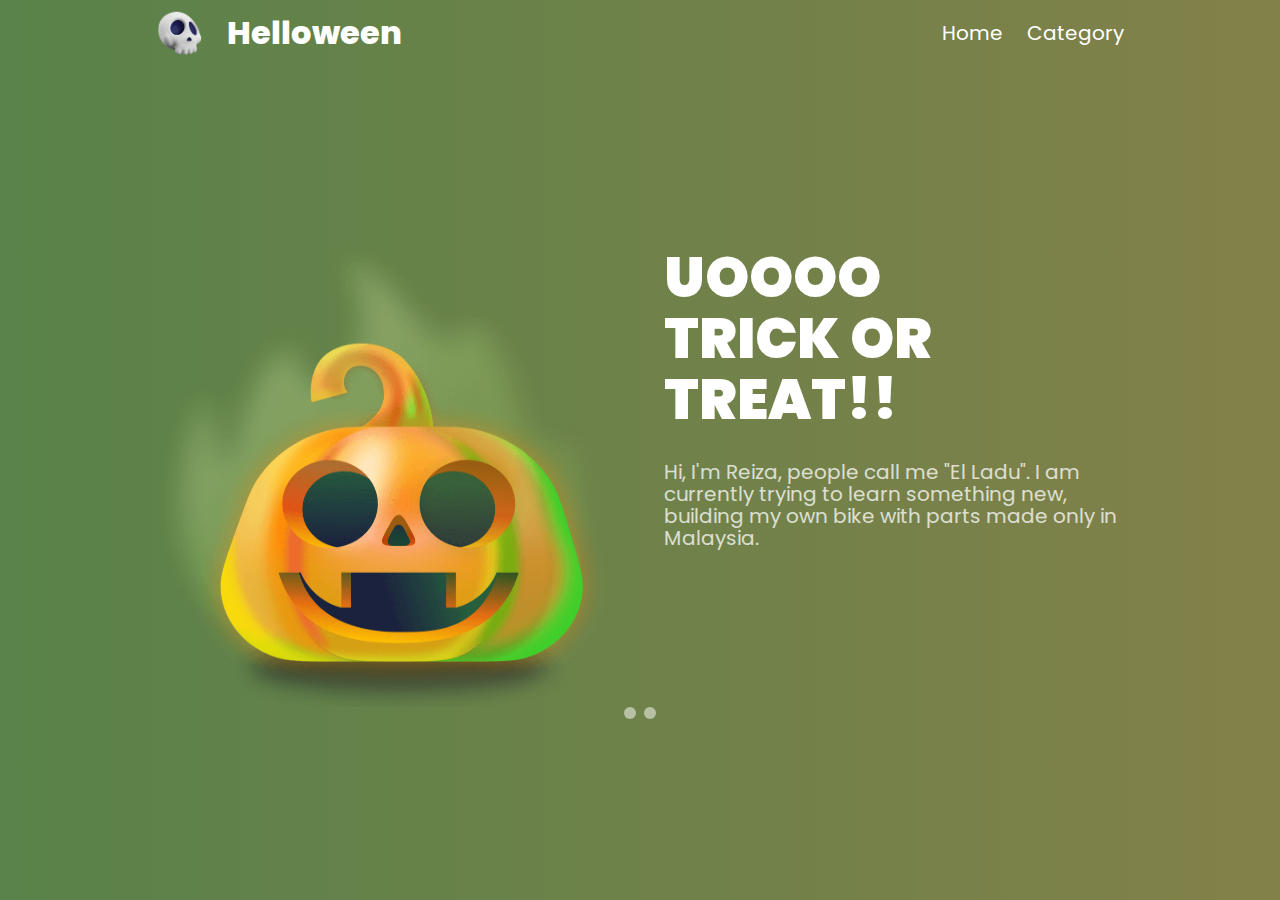
==== Strashilka/index.html @ a93e811a "Add files via upload" ====
<!DOCTYPE html>
<html lang="en">

<head>
    <meta charset="UTF-8">
    <meta http-equiv="X-UA-Compatible" content="IE=edge">
    <meta name="viewport" content="width=device-width, initial-scale=1.0">
    <title>Document</title>
    <link rel="preconnect" href="https://fonts.googleapis.com">
    <link rel="preconnect" href="https://fonts.gstatic.com" crossorigin>
    <link
        href="https://fonts.googleapis.com/css2?family=Fruktur&family=Poppins:ital,wght@0,100;0,200;0,300;0,400;0,500;0,600;0,700;0,800;0,900;1,100;1,200;1,300;1,400;1,500;1,600;1,700;1,800;1,900&display=swap"
        rel="stylesheet">

    <link rel="stylesheet" href="style.css">
</head>
<body>
    <div class="site">
        <section class="site__wrapper">

            <div class="site_menu">
                <div class="menu__logo">
                    <img src="./img/logo.png" height="48px">
                    Helloween
                </div>
                <div class="menu__list">
                <a class="menu__link" href="index.html">Home</a>
                <a class="menu__link" href="category.html">Category</a>
            </div>
            </div>

            <div class="site_content">
            <div class="site__slider">
                <div class="slider">
                    <div id="slide_1" class="slider__block">
                        <div class="slider__wrapper">
                            <div class="slider__images">
                                <img class="image" src="img/home1-img.png" />
                            </div>
                            <div class="slider__info">
                                <h1 class="info__title">
                                    UOOOO
                                    <br>
                                    TRICK OR
                                    <br>
                                    TREAT!!
                                </h1>
                                <p class="info__description">
                                    Hi, I'm Reiza, people call me "El Ladu". I am currently trying to learn
                                    something new, building my own bike with parts made
                                    only in Malaysia.
                                </p>
                            </div>
                        </div>
                    </div>
                    <div id="slide_2" class="slider__block" >
                        <div class="slider__wrapper">
                            <div class="slider__info">
                                <h1 class="info__title">
                                    UOOOO
                                    <br>
                                    TRICK OR
                                    <br>
                                    TREAT!!
                                </h1>
                                <p class="info__description">
                                    Hi, I'm Reiza, people call me "El Ladu". I am currently trying to learn
                                    something new, building my own bike with parts made
                                    only in Malaysia.
                                </p>
                            </div>
                            <div class="slider__images">
                                <img class="image" src="img/home2-img.png" />
                            </div>
                        </div>
                    </div>
                </div>
                <div class="slider__menu">
                    <div id="mark_1" class="menu__mark"></div>
                    <div id="mark_2" class="menu__mark"></div>
                </div>
            </div>
            </div>
        </section>
    </div>

    <script src="jquery-3.6.0.min.js"></script>
    <script src="script.js"></script>
</body>

</html>
---- Strashilka/style.css ----
:root {
    --body-color: linear-gradient(90deg, hsl(104, 28%, 40%) 0%, hsl(58, 28%, 40%) 100%);
}


* {
    margin: 0;
    padding: 0;
    box-sizing: border-box;

    font-family: 'Poppins', sans-serif;
}

html, body {
    width: 100%;
    height: 100%;

}

.site {
    width: 100%;
    height: 100%;
    background: var(--body-color);
}

.site__wrapper {
    width: 100%;
    height: 100%;
    display: flex;
    flex-wrap: nowrap;
    flex-direction: column;
    justify-content: flex-start;
    align-items: center;
}

.site__slider {
    width: 968px;
    

}

.menu__mark {
    width: 12px;
    height: 12px;
    border-radius: 50%;
    background-color: #fff;
    opacity: .5;
    cursor: pointer;
    transition: opacity ease .25s;
    margin: 0 4px;
}

.menu__mark:hover {
    opacity: 1;
}

.slider{
    width: 100%;
    height: 460px;
}

.slider__block{
    width: 100%;
    height: 460px;
    display: none;

}

.slider__wrapper {
    width: 100%;
    height: 460px;
    display: flex;
    flex-wrap: nowrap;
    flex-direction: row;
    justify-content: space-between;
    align-items: center;
}

.slider__menu {
    display: flex;
    flex-wrap: nowrap;
    flex-direction: row;
    justify-content: center;
    align-items: center;
}

.slider__images {
    width: 460PX;
    height: 460px;
}

.slider__info {
    width: 460PX;
    height: 460px;
}

.info__title {
    color: white;
    font-size: 56px;
    font-weight: 900;
    line-height: 109%;
    margin-bottom: 32px;
}

.info__description {
    color: white;
    font-size: 20px;
    line-height: 109%;
    margin-bottom: 32px;
    opacity: .75;
}

.image {
    width: 460px;
}

.slider__images .image { 
    width: 460px;
    height: 460px;
    background-size: cover;
    background-position: center;
    background-repeat: no-repeat;
}

.site_menu{
 height: 72px;
 width: 968px;
 display: flex;
 flex-direction: row;
    justify-content: space-between;
    align-items: center;
    flex-wrap: nowrap;   
}
.menu__logo {
display: flex;
flex-direction: row;
flex-wrap: nowrap;
align-items: center;
font-size: 32px;
font-weight: 800;
color: white;
}
.menu__logo img {
    margin-right: 24px;
}
.menu__link {
    margin-left: 24px;
    color: white;
    text-decoration: none;
    font-size: 20px;
}
.menu__link :hover{
    text-decoration: underline;
}
.menu__list{
    display: flex;
flex-direction: row;
flex-wrap: nowrap;
align-items: center;
}
.site_content {
    height: 100%;
    width: 968px;
    display: flex;
    flex-direction: column;
    flex-wrap: nowrap;
    justify-content: center;
    align-items: stretch;
}
.site_content_2{
display: flex;
flex-direction: column;
    flex-wrap: nowrap;
    justify-content: flex-start;
    align-items: stretch;
}
.Logo__1 {
display: flex;
flex-direction: row;
    justify-content: center;
    align-items: center;
}
.Logo__2{
    display: flex;
    flex-direction: row;
    justify-content: center;
    align-items: center;
}
.Cards{
    display: flex;
    flex-direction: row;
    flex-wrap: nowrap;
    justify-content: center;
    
}
.Image_1{
    width: 256px;
    height: 256px;
}
.Card_1 {
    margin-right: 250px;
    color: white;
    text-decoration: none;
    font-size: 20px;
}
.Card_2 {
    margin-right: 250px;
    color: white;
    text-decoration: none;
    font-size: 20px;
}
.Card_3 {
    color: white;
    text-decoration: none;
    font-size: 20px;
}
.Logo__1{
    color: white;
    text-decoration: none;
    font-size: 20px;
}
.Logo__2{
    color: white;
    text-decoration: none;
    font-size: 20px;
}
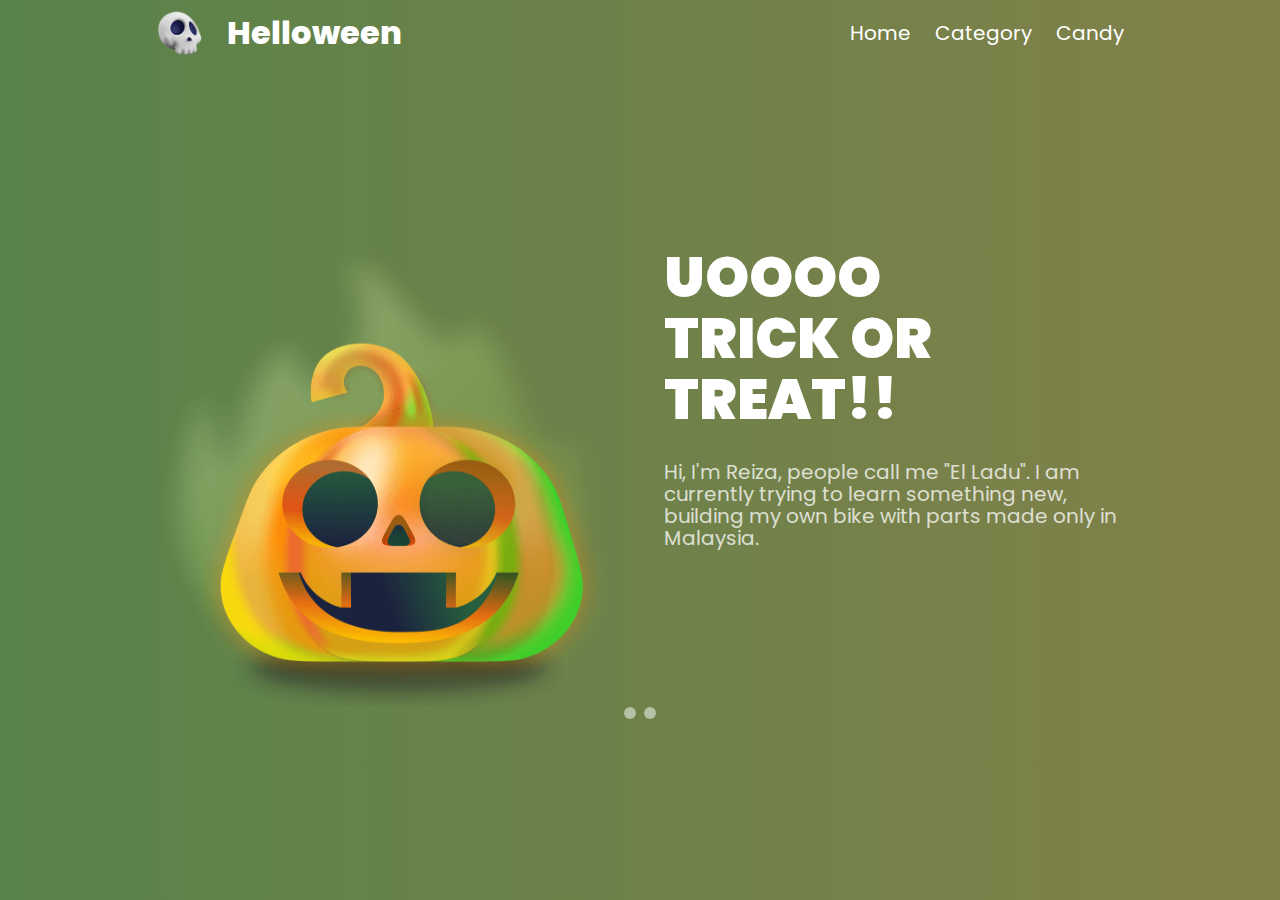
==== commit 84dea3c9: "Add files via upload" ====
--- a/Strashilka/index.html
+++ b/Strashilka/index.html
@@ -26,6 +26,7 @@
                 <div class="menu__list">
                 <a class="menu__link" href="index.html">Home</a>
                 <a class="menu__link" href="category.html">Category</a>
+                <a class="menu__link" href="Trick_or_Trear.html">Candy</a>
             </div>
             </div>
 
--- a/Strashilka/style.css
+++ b/Strashilka/style.css
@@ -35,8 +35,6 @@
 
 .site__slider {
     width: 968px;
-    
-
 }
 
 .menu__mark {
@@ -179,48 +177,59 @@
 flex-direction: row;
     justify-content: center;
     align-items: center;
-}
-.Logo__2{
+    color: white;
+    text-decoration: none;
+    font-size: 20px;
+}
+.Cards_img{
     display: flex;
     flex-direction: row;
-    justify-content: center;
-    align-items: center;
-}
-.Cards{
-    display: flex;
-    flex-direction: row;
     flex-wrap: nowrap;
     justify-content: center;
     
+    
 }
 .Image_1{
-    width: 256px;
-    height: 256px;
-}
-.Card_1 {
-    margin-right: 250px;
-    color: white;
-    text-decoration: none;
-    font-size: 20px;
-}
-.Card_2 {
-    margin-right: 250px;
-    color: white;
-    text-decoration: none;
-    font-size: 20px;
-}
-.Card_3 {
-    color: white;
-    text-decoration: none;
-    font-size: 20px;
-}
-.Logo__1{
-    color: white;
-    text-decoration: none;
-    font-size: 20px;
-}
-.Logo__2{
-    color: white;
-    text-decoration: none;
-    font-size: 20px;
+    width: 320px;
+    height: 320px;
+}
+.Card_text{
+    color: white;
+    text-decoration: none;
+    font-size: 20px;
+    display: flex;
+    justify-content: center;
+}
+.Logo__card{
+    color: white;
+    text-decoration: none;
+    font-size: 20px;
+    display: flex;
+    justify-content: center;
+}
+.site_logo{
+    color: white;
+    text-decoration: none;
+    font-size: 32px;
+    display: flex;
+    justify-content: center;
+    padding-top: 70px; 
+}
+.Cards_top{
+display: flex;
+flex-direction: row;
+    flex-wrap: nowrap;
+    align-content: center;
+    justify-content: space-around;
+}
+.Cards_bottom {
+display: flex;
+flex-direction: row;
+    flex-wrap: nowrap;
+    align-content: center;
+    justify-content: space-around;
+}
+.Cards_imgs{
+    width: 100px;
+    height: 100px;
 }